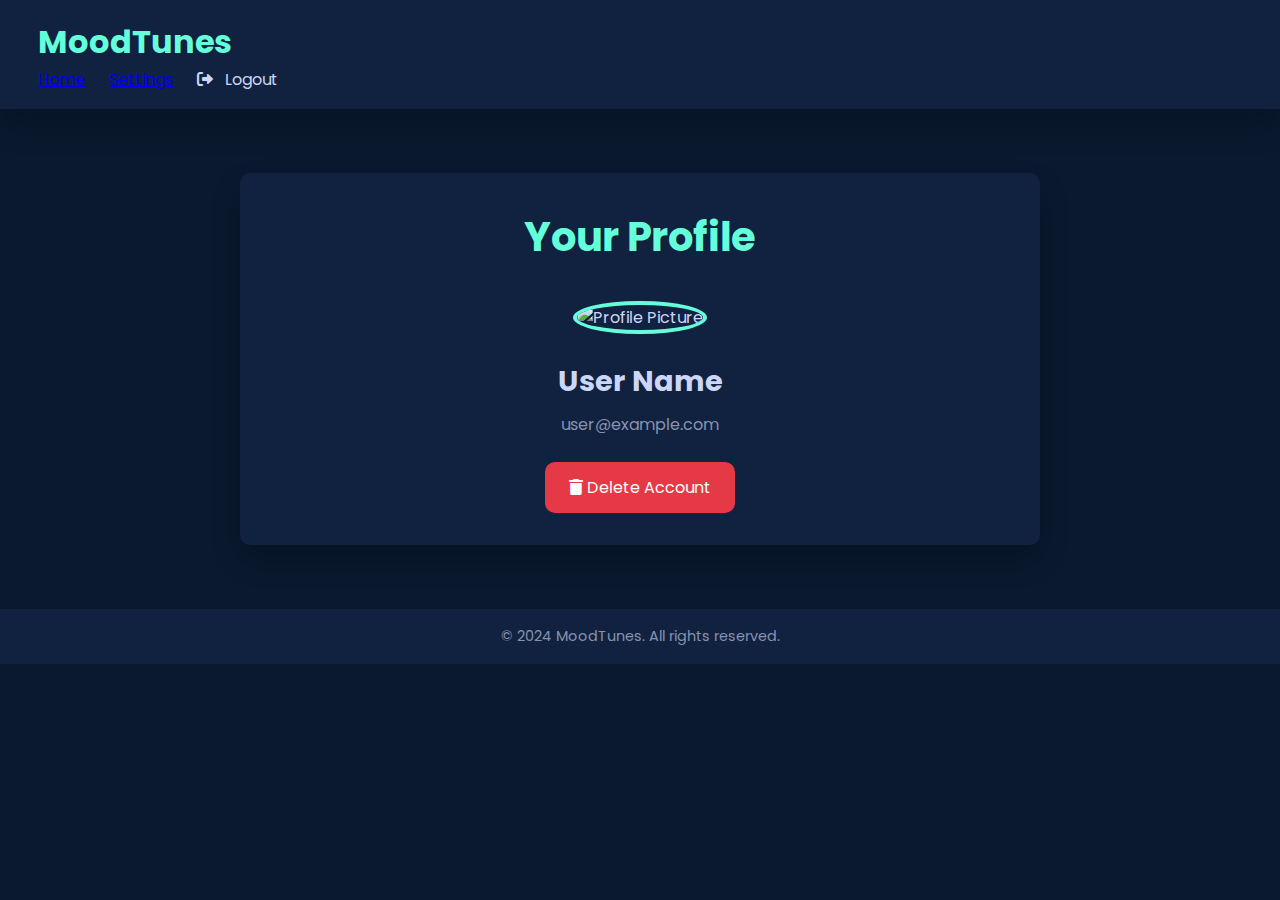
==== profile.html @ 679fee43 "Add files via upload" ====
<!DOCTYPE html>
<html lang="en">
<head>
    <meta charset="UTF-8">
    <meta name="viewport" content="width=device-width, initial-scale=1.0">
    <title>Profile - MoodTunes</title>
    <link rel="stylesheet" href="https://cdnjs.cloudflare.com/ajax/libs/font-awesome/6.0.0-beta3/css/all.min.css">
    <link rel="stylesheet" href="profile.css">
    <link href="https://fonts.googleapis.com/css2?family=Roboto:wght@400;500;700&family=Poppins:wght@400;600&display=swap" rel="stylesheet">
</head>
<body>
    <header>
        <nav>
            <div class="logo">
                <h1>MoodTunes</h1>
            </div>
            <ul class="nav-links">
                <li><a href="moodtunes.html">Home</a></li>
                <li><a href="settings.html">Settings</a></li>
                <li id="logoutBtn"><i class="fas fa-sign-out-alt"></i> Logout</li>
            </ul>
        </nav>
    </header>

    <main>
        <section class="profile-section">
            <h2>Your Profile</h2>
            <div class="profile-container">
                <div class="profile-info">
                    <img id="profileAvatar" src="https://via.placeholder.com/150" alt="Profile Picture">
                    <h3 id="profileName">User Name</h3>
                    <p id="profileEmail">user@example.com</p>
                </div>
                <div class="profile-actions">
                    <button id="deleteAccountBtn" class="btn-danger">
                        <i class="fas fa-trash"></i> Delete Account
                    </button>
                </div>
            </div>
        </section>
    </main>

    <footer>
        <p>&copy; 2024 MoodTunes. All rights reserved.</p>
    </footer>

    <!-- JavaScript -->
    <script type="module" src="profile.js"></script>
</body>
</html>
---- profile.css ----
/* Variables */
:root {
    --primary-color: #0A192F;
    --secondary-color: #112240;
    --accent-color: #64FFDA;
    --text-primary: #CCD6F6;
    --text-secondary: #8892B0;
    --danger-color: #e63946;
    --border-radius: 10px;
    --shadow: 0 15px 30px rgba(0, 0, 0, 0.2);
    --font-family: 'Poppins', 'Roboto', sans-serif;
}

/* Global Reset */
* {
    margin: 0;
    padding: 0;
    box-sizing: border-box;
    font-family: var(--font-family);
}

body {
    background-color: var(--primary-color);
    color: var(--text-primary);
    line-height: 1.6;
}

header {
    background-color: var(--secondary-color);
    padding: 1rem 3%;
    box-shadow: var(--shadow);
    display: flex;
    justify-content: space-between;
    align-items: center;
}

header .logo h1 {
    color: var(--accent-color);
    font-size: 2rem;
    font-weight: bold;
}

header .nav-links {
    display: flex;
    list-style: none;
    gap: 1.5rem;
}

header .nav-links li {
    color: var(--text-primary);
    cursor: pointer;
    transition: color 0.3s ease;
}

header .nav-links li:hover {
    color: var(--accent-color);
}

header .nav-links li i {
    margin-right: 0.5rem;
}

/* Profile Section */
.profile-section {
    max-width: 800px;
    margin: 4rem auto;
    padding: 2rem;
    background-color: var(--secondary-color);
    border-radius: var(--border-radius);
    box-shadow: var(--shadow);
    text-align: center;
}

.profile-section h2 {
    color: var(--accent-color);
    font-size: 2.5rem;
    margin-bottom: 2rem;
}

.profile-container {
    display: flex;
    flex-direction: column;
    align-items: center;
    gap: 1.5rem;
}

.profile-info img {
    width: 150px;
    height: 150px;
    border-radius: 50%;
    border: 4px solid var(--accent-color);
    margin-bottom: 1rem;
}

.profile-info h3 {
    font-size: 1.8rem;
    margin: 0.5rem 0;
    color: var(--text-primary);
}

.profile-info p {
    color: var(--text-secondary);
}

.profile-actions button {
    background-color: var(--danger-color);
    color: white;
    padding: 0.8rem 1.5rem;
    font-size: 1rem;
    border: none;
    border-radius: var(--border-radius);
    cursor: pointer;
    transition: background-color 0.3s ease;
}

.profile-actions button:hover {
    background-color: #b71c1c;
}

/* Footer */
footer {
    background-color: var(--secondary-color);
    color: var(--text-secondary);
    text-align: center;
    padding: 1rem;
    margin-top: 2rem;
    font-size: 0.9rem;
}
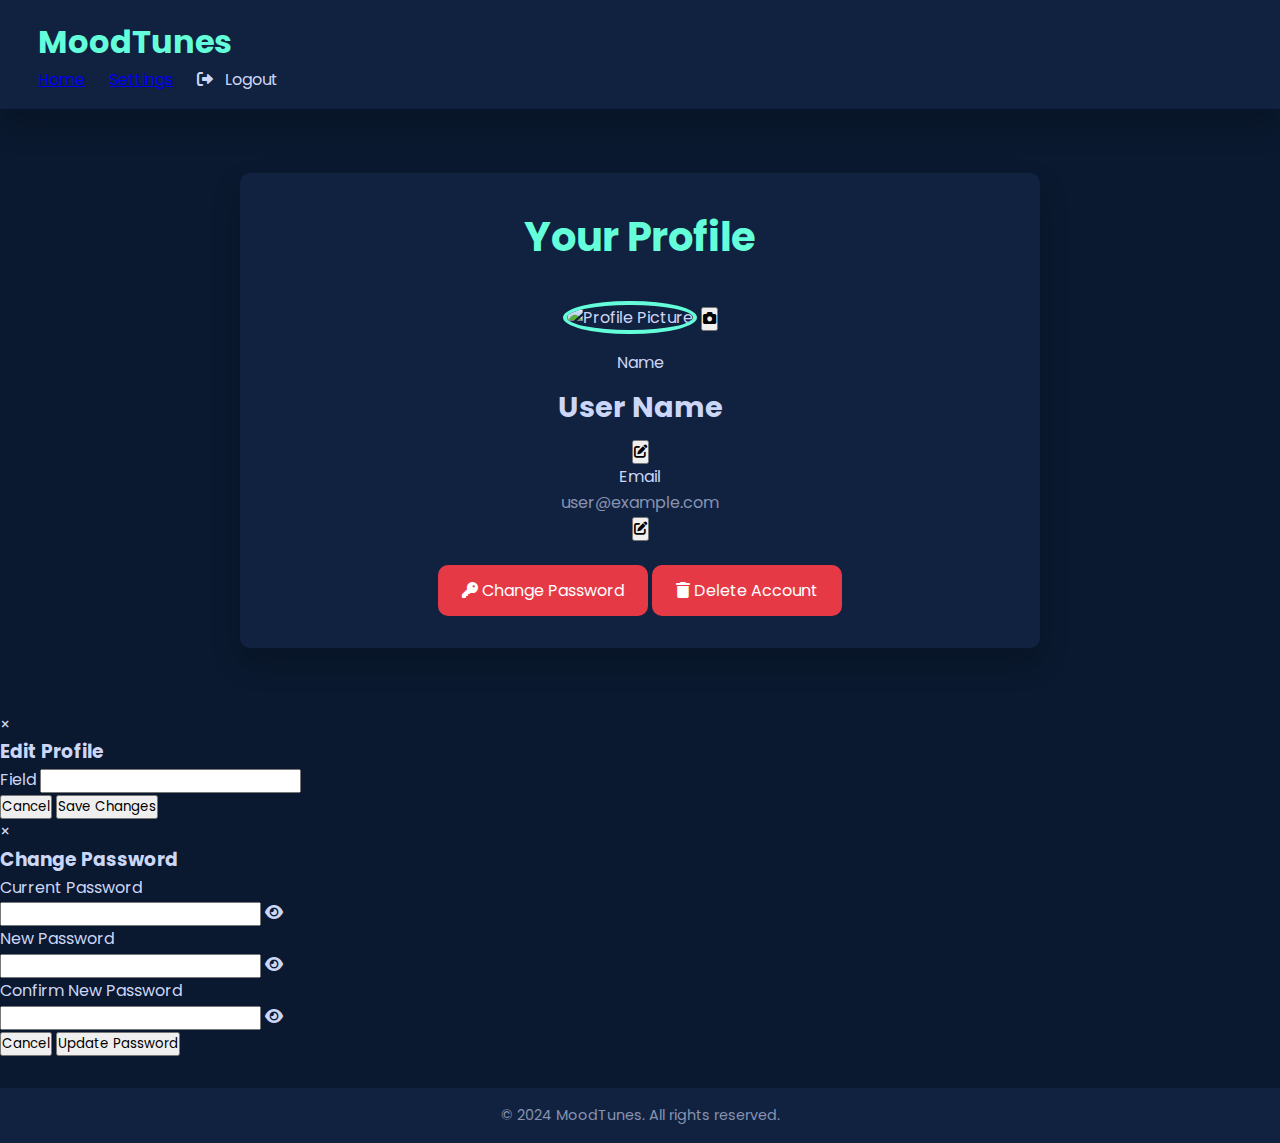
==== commit 86f1c515: "Update profile.html" ====
--- a/profile.html
+++ b/profile.html
@@ -14,6 +14,11 @@
             <div class="logo">
                 <h1>MoodTunes</h1>
             </div>
+            <div class="burger-menu">
+                <div class="line"></div>
+                <div class="line"></div>
+                <div class="line"></div>
+            </div>
             <ul class="nav-links">
                 <li><a href="moodtunes.html">Home</a></li>
                 <li><a href="settings.html">Settings</a></li>
@@ -27,24 +32,131 @@
             <h2>Your Profile</h2>
             <div class="profile-container">
                 <div class="profile-info">
-                    <img id="profileAvatar" src="https://via.placeholder.com/150" alt="Profile Picture">
-                    <h3 id="profileName">User Name</h3>
-                    <p id="profileEmail">user@example.com</p>
+                    <div class="avatar-container">
+                        <img id="profileAvatar" src="https://via.placeholder.com/150" alt="Profile Picture">
+                        <button class="change-avatar-btn" title="Change Profile Picture">
+                            <i class="fas fa-camera"></i>
+                        </button>
+                    </div>
+                    <div class="profile-details">
+                        <div class="detail-group">
+                            <label>Name</label>
+                            <h3 id="profileName">User Name</h3>
+                            <button class="edit-btn" data-field="name" title="Edit Name">
+                                <i class="fas fa-edit"></i>
+                            </button>
+                        </div>
+                        <div class="detail-group">
+                            <label>Email</label>
+                            <p id="profileEmail">user@example.com</p>
+                            <button class="edit-btn" data-field="email" title="Edit Email">
+                                <i class="fas fa-edit"></i>
+                            </button>
+                        </div>
+                    </div>
                 </div>
+                
                 <div class="profile-actions">
+                    <button class="btn-primary" id="changePasswordBtn">
+                        <i class="fas fa-key"></i> Change Password
+                    </button>
                     <button id="deleteAccountBtn" class="btn-danger">
                         <i class="fas fa-trash"></i> Delete Account
                     </button>
                 </div>
             </div>
         </section>
+
+        <!-- Edit Profile Modal -->
+        <div class="modal" id="editModal">
+            <div class="modal-content">
+                <span class="close-modal">&times;</span>
+                <h3 id="modalTitle">Edit Profile</h3>
+                <form id="editProfileForm">
+                    <div class="form-group">
+                        <label for="editField" id="editFieldLabel">Field</label>
+                        <input type="text" id="editField" name="editField" required autocomplete="off">
+                    </div>
+                    <div class="modal-buttons">
+                        <button type="button" class="btn-secondary cancel-btn">Cancel</button>
+                        <button type="submit" class="btn-primary">Save Changes</button>
+                    </div>
+                </form>
+            </div>
+        </div>
+
+        <!-- Change Password Modal -->
+        <div class="modal" id="passwordModal">
+            <div class="modal-content">
+                <span class="close-modal">&times;</span>
+                <h3>Change Password</h3>
+                <form id="changePasswordForm">
+                    <!-- Hidden username field for accessibility -->
+                    <input 
+                        type="text" 
+                        id="username" 
+                        name="username" 
+                        autocomplete="username" 
+                        style="display: none"
+                    >
+                    
+                    <div class="form-group">
+                        <label for="currentPassword">Current Password</label>
+                        <div class="password-input">
+                            <input 
+                                type="password" 
+                                id="currentPassword" 
+                                name="currentPassword"
+                                required 
+                                autocomplete="current-password"
+                                minlength="6">
+                            <i class="fas fa-eye toggle-password"></i>
+                        </div>
+                    </div>
+                    <div class="form-group">
+                        <label for="newPassword">New Password</label>
+                        <div class="password-input">
+                            <input 
+                                type="password" 
+                                id="newPassword" 
+                                name="newPassword"
+                                required 
+                                autocomplete="new-password"
+                                minlength="6">
+                            <i class="fas fa-eye toggle-password"></i>
+                        </div>
+                    </div>
+                    <div class="form-group">
+                        <label for="confirmPassword">Confirm New Password</label>
+                        <div class="password-input">
+                            <input 
+                                type="password" 
+                                id="confirmPassword" 
+                                name="confirmPassword"
+                                required 
+                                autocomplete="new-password"
+                                minlength="6">
+                            <i class="fas fa-eye toggle-password"></i>
+                        </div>
+                    </div>
+                    <div class="modal-buttons">
+                        <button type="button" class="btn-secondary cancel-btn">Cancel</button>
+                        <button type="submit" class="btn-primary">Update Password</button>
+                    </div>
+                </form>
+            </div>
+        </div>
     </main>
 
     <footer>
         <p>&copy; 2024 MoodTunes. All rights reserved.</p>
     </footer>
 
-    <!-- JavaScript -->
+    <!-- Loading Overlay -->
+    <div class="loading-overlay" id="loadingOverlay">
+        <div class="loader"></div>
+    </div>
+
     <script type="module" src="profile.js"></script>
 </body>
 </html>
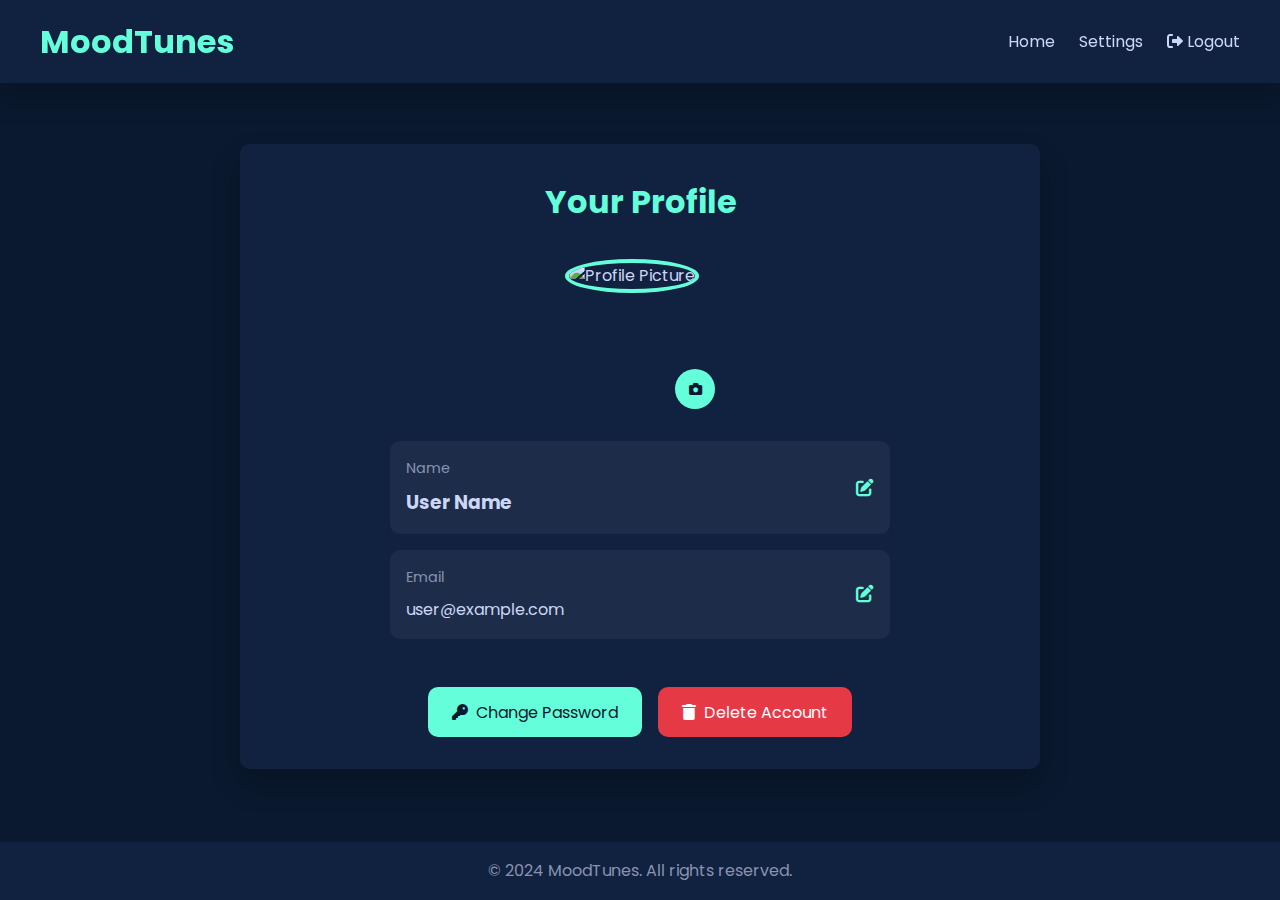
==== commit b7ec98f0: "Update profile.html" ====
--- a/profile.html
+++ b/profile.html
@@ -20,7 +20,7 @@
                 <div class="line"></div>
             </div>
             <ul class="nav-links">
-                <li><a href="moodtunes.html">Home</a></li>
+                <li><a href="index.html">Home</a></li>
                 <li><a href="settings.html">Settings</a></li>
                 <li id="logoutBtn"><i class="fas fa-sign-out-alt"></i> Logout</li>
             </ul>
--- a/profile.css
+++ b/profile.css
@@ -6,6 +6,7 @@
     --text-primary: #CCD6F6;
     --text-secondary: #8892B0;
     --danger-color: #e63946;
+    --success-color: #2ecc71;
     --border-radius: 10px;
     --shadow: 0 15px 30px rgba(0, 0, 0, 0.2);
     --font-family: 'Poppins', 'Roboto', sans-serif;
@@ -23,98 +24,356 @@
     background-color: var(--primary-color);
     color: var(--text-primary);
     line-height: 1.6;
-}
-
+    min-height: 100vh;
+    display: flex;
+    flex-direction: column;
+}
+
+/* Header & Navigation */
 header {
     background-color: var(--secondary-color);
     padding: 1rem 3%;
     box-shadow: var(--shadow);
+    position: fixed;
+    width: 100%;
+    top: 0;
+    z-index: 1000;
+}
+
+nav {
     display: flex;
     justify-content: space-between;
     align-items: center;
-}
-
-header .logo h1 {
+    max-width: 1200px;
+    margin: 0 auto;
+}
+
+.logo h1 {
     color: var(--accent-color);
     font-size: 2rem;
     font-weight: bold;
 }
 
-header .nav-links {
+.nav-links {
     display: flex;
     list-style: none;
     gap: 1.5rem;
-}
-
-header .nav-links li {
+    align-items: center;
+}
+
+.nav-links li {
     color: var(--text-primary);
     cursor: pointer;
     transition: color 0.3s ease;
 }
 
-header .nav-links li:hover {
-    color: var(--accent-color);
-}
-
-header .nav-links li i {
-    margin-right: 0.5rem;
+.nav-links li a {
+    color: var(--text-primary);
+    text-decoration: none;
+    transition: color 0.3s ease;
+}
+
+.nav-links li:hover,
+.nav-links li a:hover {
+    color: var(--accent-color);
+}
+
+.burger-menu {
+    display: none;
+    cursor: pointer;
+    z-index: 1001;
+}
+
+.burger-menu .line {
+    width: 25px;
+    height: 3px;
+    background-color: var(--text-primary);
+    margin: 5px;
+    transition: all 0.3s ease;
+}
+
+/* Main Content */
+main {
+    margin-top: 80px;
+    flex: 1;
+    padding: 2rem 1rem;
 }
 
 /* Profile Section */
 .profile-section {
     max-width: 800px;
-    margin: 4rem auto;
+    margin: 2rem auto;
     padding: 2rem;
     background-color: var(--secondary-color);
     border-radius: var(--border-radius);
     box-shadow: var(--shadow);
+}
+
+.profile-section h2 {
+    color: var(--accent-color);
+    font-size: 2rem;
+    margin-bottom: 2rem;
     text-align: center;
 }
 
-.profile-section h2 {
-    color: var(--accent-color);
-    font-size: 2.5rem;
-    margin-bottom: 2rem;
-}
-
 .profile-container {
     display: flex;
     flex-direction: column;
-    align-items: center;
-    gap: 1.5rem;
-}
-
-.profile-info img {
+    gap: 2rem;
+}
+
+/* Profile Info */
+.profile-info {
+    display: flex;
+    flex-direction: column;
+    align-items: center;
+    gap: 2rem;
+}
+
+.avatar-container {
+    position: relative;
     width: 150px;
     height: 150px;
+}
+
+.avatar-container img {
+    width: 100%;
+    height: 100%;
     border-radius: 50%;
+    object-fit: cover;
     border: 4px solid var(--accent-color);
+}
+
+.change-avatar-btn {
+    position: absolute;
+    bottom: 0;
+    right: 0;
+    background: var(--accent-color);
+    border: none;
+    border-radius: 50%;
+    width: 40px;
+    height: 40px;
+    cursor: pointer;
+    display: flex;
+    align-items: center;
+    justify-content: center;
+    color: var(--primary-color);
+    transition: transform 0.3s ease;
+}
+
+.change-avatar-btn:hover {
+    transform: scale(1.1);
+}
+
+.profile-details {
+    width: 100%;
+    max-width: 500px;
+}
+
+.detail-group {
+    position: relative;
+    background: rgba(255, 255, 255, 0.05);
+    padding: 1rem;
+    border-radius: var(--border-radius);
     margin-bottom: 1rem;
 }
 
-.profile-info h3 {
-    font-size: 1.8rem;
-    margin: 0.5rem 0;
-    color: var(--text-primary);
-}
-
-.profile-info p {
+.detail-group label {
     color: var(--text-secondary);
-}
-
-.profile-actions button {
+    font-size: 0.9rem;
+    margin-bottom: 0.5rem;
+    display: block;
+}
+
+.detail-group h3,
+.detail-group p {
+    margin: 0;
+    padding-right: 40px;
+}
+
+.edit-btn {
+    position: absolute;
+    right: 1rem;
+    top: 50%;
+    transform: translateY(-50%);
+    background: none;
+    border: none;
+    color: var(--accent-color);
+    cursor: pointer;
+    font-size: 1.1rem;
+    transition: transform 0.3s ease;
+}
+
+.edit-btn:hover {
+    transform: translateY(-50%) scale(1.1);
+}
+
+/* Profile Actions */
+.profile-actions {
+    display: flex;
+    gap: 1rem;
+    justify-content: center;
+    flex-wrap: wrap;
+}
+
+.btn-primary,
+.btn-danger,
+.btn-secondary {
+    padding: 0.8rem 1.5rem;
+    border: none;
+    border-radius: var(--border-radius);
+    cursor: pointer;
+    font-size: 1rem;
+    display: flex;
+    align-items: center;
+    gap: 0.5rem;
+    transition: transform 0.3s ease, background-color 0.3s ease;
+}
+
+.btn-primary {
+    background-color: var(--accent-color);
+    color: var(--primary-color);
+}
+
+.btn-secondary {
+    background-color: transparent;
+    border: 1px solid var(--accent-color);
+    color: var(--accent-color);
+}
+
+.btn-danger {
     background-color: var(--danger-color);
     color: white;
-    padding: 0.8rem 1.5rem;
+}
+
+.btn-primary:hover,
+.btn-danger:hover,
+.btn-secondary:hover {
+    transform: translateY(-2px);
+}
+
+/* Modal Styles */
+.modal {
+    display: none;
+    position: fixed;
+    top: 0;
+    left: 0;
+    width: 100%;
+    height: 100%;
+    background: rgba(0, 0, 0, 0.7);
+    z-index: 1000;
+    backdrop-filter: blur(5px);
+}
+
+.modal-content {
+    background: var(--secondary-color);
+    padding: 2rem;
+    border-radius: var(--border-radius);
+    max-width: 500px;
+    width: 90%;
+    margin: 10vh auto;
+    position: relative;
+    animation: modalSlideIn 0.3s ease;
+}
+
+@keyframes modalSlideIn {
+    from {
+        transform: translateY(-20px);
+        opacity: 0;
+    }
+    to {
+        transform: translateY(0);
+        opacity: 1;
+    }
+}
+
+.close-modal {
+    position: absolute;
+    right: 1rem;
+    top: 1rem;
+    font-size: 1.5rem;
+    color: var(--text-secondary);
+    cursor: pointer;
+    transition: color 0.3s ease;
+}
+
+.close-modal:hover {
+    color: var(--accent-color);
+}
+
+.modal h3 {
+    color: var(--accent-color);
+    margin-bottom: 1.5rem;
+}
+
+.form-group {
+    margin-bottom: 1.5rem;
+}
+
+.form-group label {
+    display: block;
+    margin-bottom: 0.5rem;
+    color: var(--text-primary);
+}
+
+.form-group input {
+    width: 100%;
+    padding: 0.8rem;
+    background: var(--primary-color);
+    border: 1px solid var(--text-secondary);
+    border-radius: var(--border-radius);
+    color: var(--text-primary);
     font-size: 1rem;
-    border: none;
-    border-radius: var(--border-radius);
-    cursor: pointer;
-    transition: background-color 0.3s ease;
-}
-
-.profile-actions button:hover {
-    background-color: #b71c1c;
+}
+
+.password-input {
+    position: relative;
+}
+
+.toggle-password {
+    position: absolute;
+    right: 1rem;
+    top: 50%;
+    transform: translateY(-50%);
+    cursor: pointer;
+    color: var(--text-secondary);
+}
+
+.modal-buttons {
+    display: flex;
+    gap: 1rem;
+    justify-content: flex-end;
+    margin-top: 2rem;
+}
+
+/* Loading Overlay */
+.loading-overlay {
+    display: none;
+    position: fixed;
+    top: 0;
+    left: 0;
+    width: 100%;
+    height: 100%;
+    background: rgba(0, 0, 0, 0.7);
+    z-index: 2000;
+    justify-content: center;
+    align-items: center;
+    backdrop-filter: blur(5px);
+}
+
+.loader {
+    width: 50px;
+    height: 50px;
+    border: 3px solid var(--text-secondary);
+    border-radius: 50%;
+    border-top-color: var(--accent-color);
+    animation: spin 1s linear infinite;
+}
+
+@keyframes spin {
+    to {
+        transform: rotate(360deg);
+    }
 }
 
 /* Footer */
@@ -123,6 +382,81 @@
     color: var(--text-secondary);
     text-align: center;
     padding: 1rem;
-    margin-top: 2rem;
-    font-size: 0.9rem;
-}
+    margin-top: auto;
+}
+
+/* Mobile Responsive */
+@media screen and (max-width: 768px) {
+    .burger-menu {
+        display: block;
+    }
+
+    .nav-links {
+        position: fixed;
+        right: -100%;
+        top: 0;
+        height: 100vh;
+        width: 70%;
+        background: var(--secondary-color);
+        flex-direction: column;
+        padding: 5rem 2rem;
+        transition: 0.3s ease;
+    }
+
+    .nav-links.active {
+        right: 0;
+    }
+
+    .burger-menu.active .line:nth-child(1) {
+        transform: rotate(45deg) translate(5px, 5px);
+    }
+
+    .burger-menu.active .line:nth-child(2) {
+        opacity: 0;
+    }
+
+    .burger-menu.active .line:nth-child(3) {
+        transform: rotate(-45deg) translate(5px, -5px);
+    }
+
+    .profile-section {
+        margin: 1rem;
+        padding: 1.5rem;
+    }
+
+    .profile-actions {
+        flex-direction: column;
+    }
+
+    .btn-primary,
+    .btn-danger {
+        width: 100%;
+        justify-content: center;
+    }
+
+    .modal-content {
+        width: 95%;
+        margin: 5vh auto;
+    }
+}
+
+/* Accessibility */
+@media (prefers-reduced-motion: reduce) {
+    * {
+        animation-duration: 0.01ms !important;
+        animation-iteration-count: 1 !important;
+        transition-duration: 0.01ms !important;
+        scroll-behavior: auto !important;
+    }
+}
+
+.visually-hidden {
+    position: absolute;
+    width: 1px;
+    height: 1px;
+    padding: 0;
+    margin: -1px;
+    overflow: hidden;
+    clip: rect(0, 0, 0, 0);
+    border: 0;
+}
